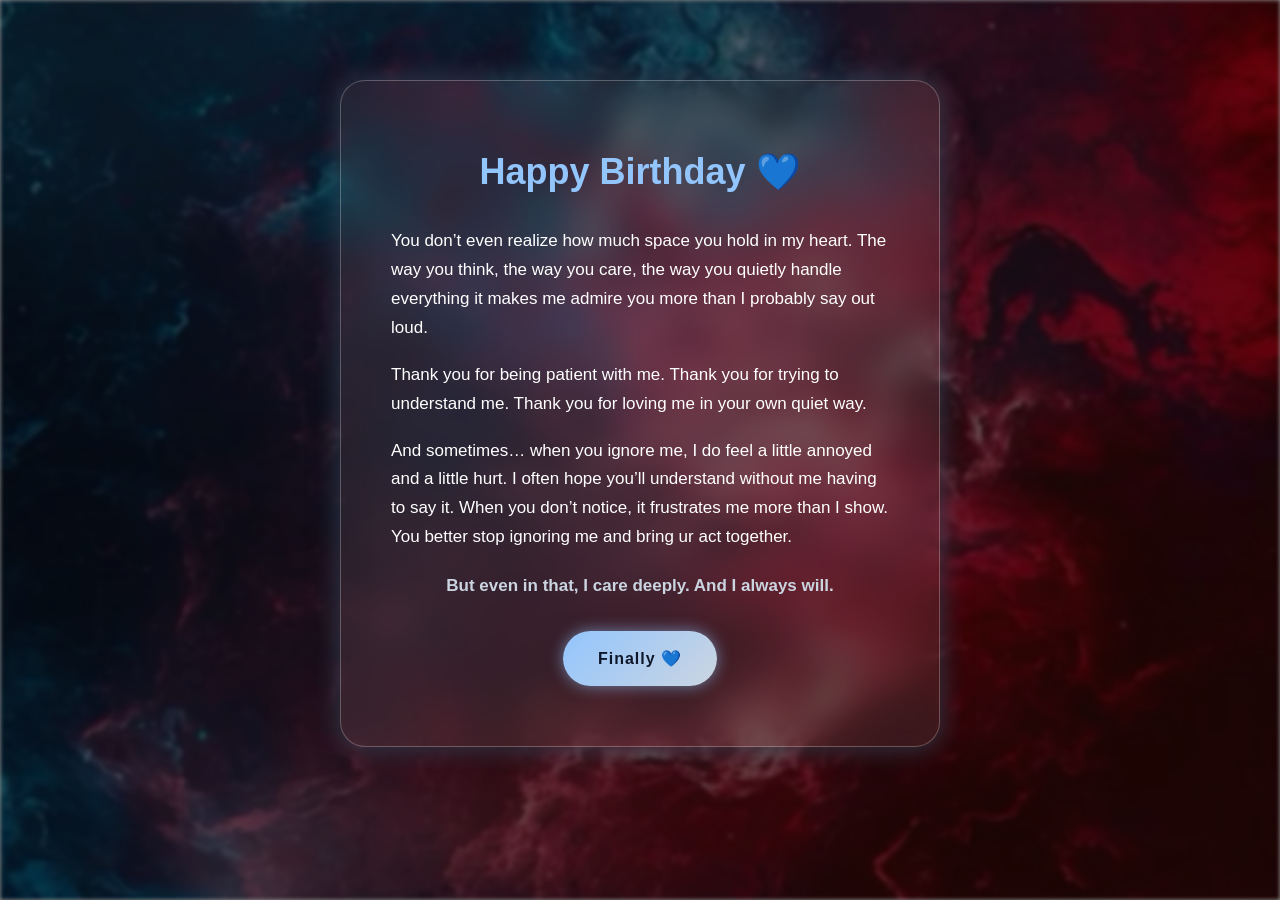
==== message.html @ aa663dc0 "Base" ====
<!DOCTYPE html>
<html lang="en">
<head>
  <meta charset="UTF-8">
  <title>Birthday Message</title>
  <meta name="viewport" content="width=device-width, initial-scale=1.0">
  <link rel="stylesheet" href="styles/message.css">
</head>

<body>

<section class="hero">
  <img src="images/message-background.jpeg" class="hero-img">

  <div class="content">
    <div class="message-card">
      <h1>Happy Birthday 💙</h1>

      <p>
        You don’t even realize how much space you hold in my heart.
        The way you think, the way you care, the way you quietly handle everything 
        it makes me admire you more than I probably say out loud.
      </p>

      <p>
        Thank you for being patient with me.
        Thank you for trying to understand me.
        Thank you for loving me in your own quiet way.
      </p>

      <p>
        And sometimes… when you ignore me, I do feel a little annoyed and a little hurt.
        I often hope you’ll understand without me having to say it.
        When you don’t notice, it frustrates me more than I show. 
        You better stop ignoring me and bring ur act together.
      </p>

      <p>
         
      </p>

      <p class="ending">
        But even in that, I care deeply.  
        And I always will.
      </p>

      <a href="final.html" class="love-btn">Finally 💙</a>

    </div>
  </div>
</section>

</body>
</html>
---- styles/message.css ----
/* ===== RESET ===== */
* {
  margin: 0;
  padding: 0;
  box-sizing: border-box;
}

/* ===== FADE IN ===== */
body {
  animation: fadeIn 0.8s ease-in-out;
  font-family: 'Segoe UI', sans-serif;
}

@keyframes fadeIn {
  from { opacity: 0; }
  to { opacity: 1; }
}

/* ===== HERO BACKGROUND ===== */
.hero {
  position: relative;
  min-height: 100vh;
  width: 100%;
}

.hero-img {
  position: fixed;
  width: 100%;
  height: 100%;
  object-fit: cover;
  filter: blur(2px) brightness(70%);
  z-index: -2;
}

.hero::after {
  content: "";
  position: fixed;
  inset: 0;
  background: rgba(0,0,0,0.4);
  z-index: -1;
}

/* ===== CONTENT CENTER ===== */
.content {
  display: flex;
  justify-content: center;
  padding: 80px 20px;
}

/* ===== MESSAGE CARD ===== */
.message-card {
  max-width: 600px;
  width: 100%;

  background: rgba(255,255,255,0.08);
  backdrop-filter: blur(15px);

  border-radius: 25px;
  padding: 40px 30px;

  border: 1px solid rgba(255,255,255,0.25);

  box-shadow:
    0 0 30px rgba(0,0,0,0.6),
    0 0 25px rgba(147,197,253,0.4);

  color: white;
  line-height: 1.7;
}

/* ===== TITLE ===== */
.message-card h1 {
  font-size: 28px;
  margin-bottom: 25px;
  text-align: center;
  color: #93c5fd;
}

/* ===== PARAGRAPHS ===== */
.message-card p {
  margin-bottom: 18px;
  font-size: 15px;
}

/* ===== ENDING ===== */
.ending {
  margin-top: 20px;
  font-weight: 600;
  text-align: center;
  color: #cbd5e1;
}

/* ===== LOVE BUTTON ===== */
.love-btn {
  display: block;
  width: fit-content;
  margin: 30px auto 0;

  padding: 14px 35px;
  text-decoration: none;
  border-radius: 40px;

  font-size: 16px;
  font-weight: 600;
  letter-spacing: 1px;

  background: linear-gradient(135deg, #93c5fd, #cbd5e1);
  color: #0f172a;

  transition: all 0.3s ease;
  box-shadow: 0 0 15px rgba(147, 197, 253, 0.6);
}
/* Hover Effect */
.love-btn:hover {
  transform: scale(1.07);
  box-shadow: 
    0 0 25px rgba(147, 197, 253, 1),
    0 0 40px rgba(255,255,255,0.5);
}

/* Click Effect */
.love-btn:active {
  transform: scale(0.96);
}

/* ===== DESKTOP ===== */
@media (min-width: 768px) {
  .message-card {
    padding: 60px 50px;
  }

  .message-card h1 {
    font-size: 36px;
  }

  .message-card p {
    font-size: 17px;
  }
}
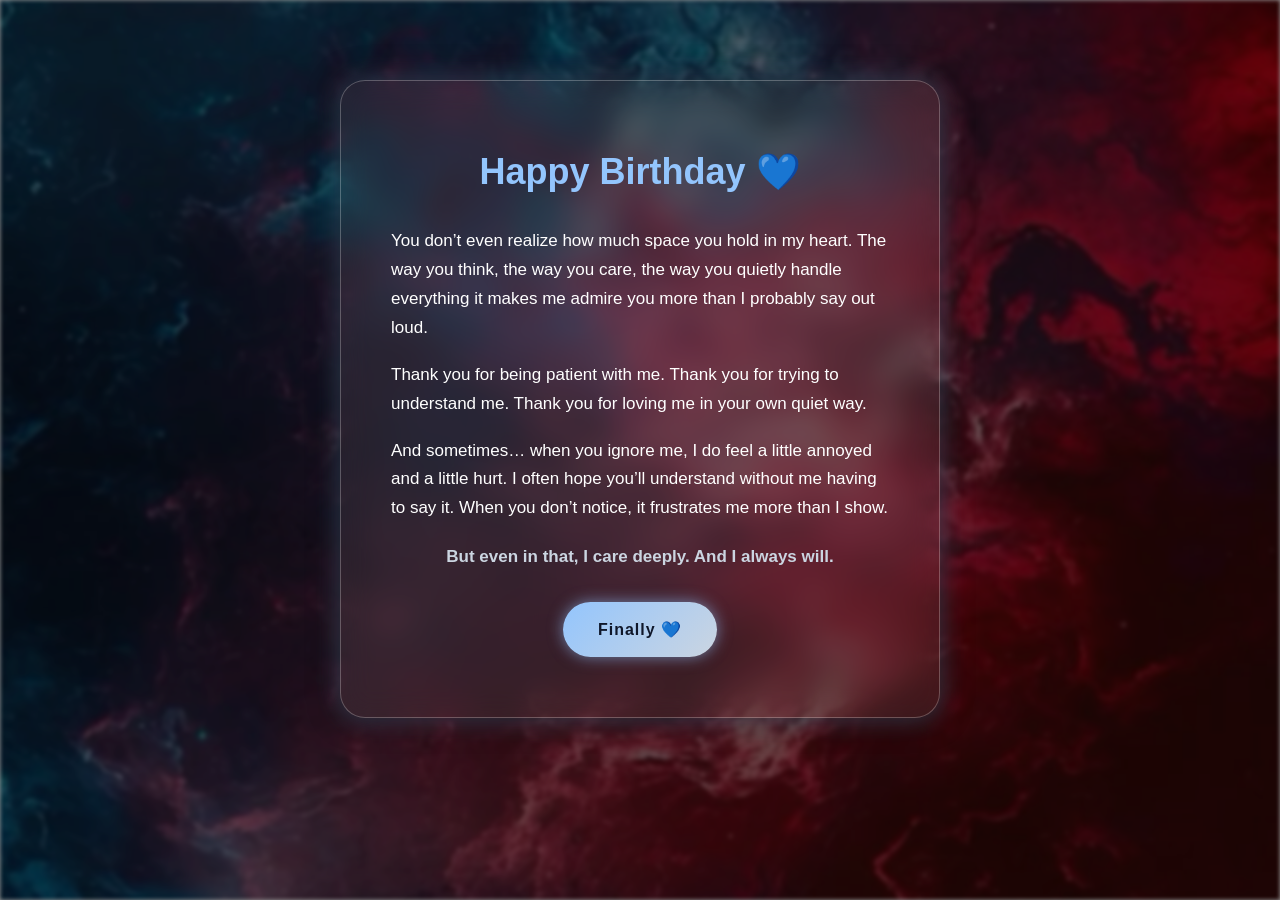
==== commit 8fa26851: "little" ====
--- a/message.html
+++ b/message.html
@@ -32,7 +32,6 @@
         And sometimes… when you ignore me, I do feel a little annoyed and a little hurt.
         I often hope you’ll understand without me having to say it.
         When you don’t notice, it frustrates me more than I show. 
-        You better stop ignoring me and bring ur act together.
       </p>
 
       <p>
